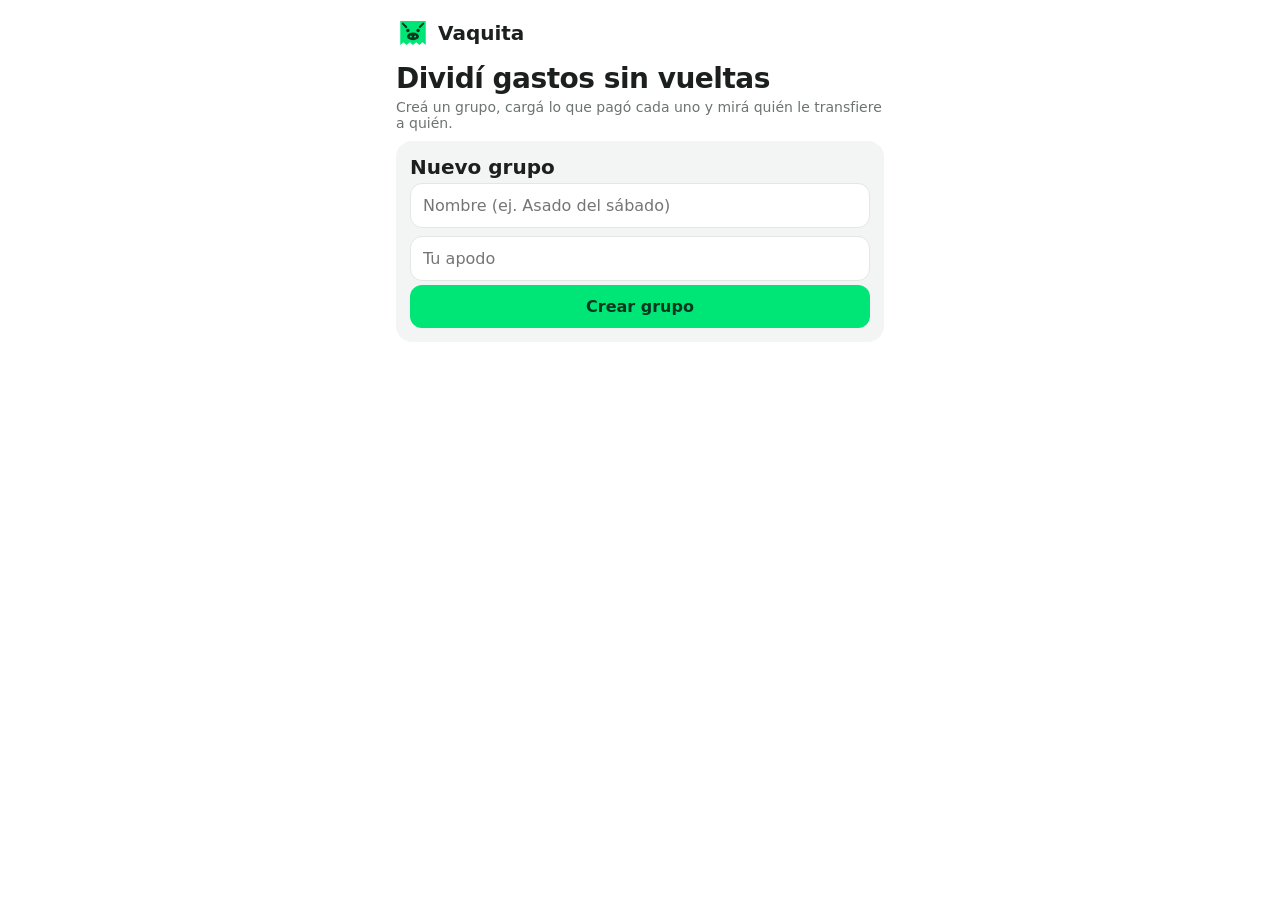
==== index.html @ e861946c "Add files via upload" ====
<!DOCTYPE html>
<html lang="es">
<head>
<meta charset="utf-8">
<meta name="viewport" content="width=device-width, initial-scale=1, viewport-fit=cover">
<title>Vaquita</title>
<link rel="stylesheet" href="css/style.css">

</head>
<body>
<div id="app"></div>
<script src="js/app.js"></script>
</body>
</html>
---- css/style.css ----
:root{--bg:#fff;--card:#f3f5f4;--tx:#1b1f1d;--mut:#6b746f;--pri:#00E676;--prx:#06371f;--neg:#d93b3b;--pos:#0a9a52;--line:#e2e6e4;box-sizing:border-box;padding-top:env(safe-area-inset-top,0px);padding-bottom:env(safe-area-inset-bottom,0px)}
@media (prefers-color-scheme:dark){:root:not([data-theme="light"]){--bg:#121212;--card:#1d1f1e;--tx:#f1f4f2;--mut:#98a29c;--neg:#ff6b6b;--pos:#00E676;--line:#2b2e2c}}
:root[data-theme="dark"]{--bg:#121212;--card:#1d1f1e;--tx:#f1f4f2;--mut:#98a29c;--neg:#ff6b6b;--pos:#00E676;--line:#2b2e2c}
*{box-sizing:border-box}
html,body{margin:0;background:var(--bg);color:var(--tx);font-family:"Nunito","Trebuchet MS",system-ui,sans-serif;font-size:16px}
#app{max-width:520px;margin:0 auto;padding:16px 16px 110px}
h1{font-size:28px;margin:8px 0 4px;letter-spacing:-.5px}
h2{font-size:20px;margin:0}
p{margin:0}.mut{color:var(--mut);font-size:14px}
.card{background:var(--card);border-radius:16px;padding:14px;margin:10px 0}
.row{display:flex;align-items:center;gap:10px}.sp{justify-content:space-between}.g1{flex:1;min-width:0}
input,select{width:100%;font:inherit;color:var(--tx);background:var(--bg);border:1.5px solid var(--line);border-radius:12px;padding:12px;margin:4px 0}
input:focus,select:focus,button:focus-visible{outline:2px solid var(--pri);outline-offset:1px}
button{font:inherit;cursor:pointer;border:0;border-radius:12px;padding:12px 16px;font-weight:700;color:var(--tx);background:var(--card)}
.pri{background:var(--pri);color:var(--prx)}.full{width:100%}
.ghost{background:none;color:var(--mut);padding:8px}
.tabs{display:flex;gap:6px;margin:12px 0;background:var(--card);padding:4px;border-radius:14px}
.tabs button{flex:1;background:none;padding:10px 4px}.tabs .on{background:var(--pri);color:var(--prx)}
.chips{display:flex;flex-wrap:wrap;gap:6px;margin:6px 0}
.chip{padding:8px 12px;border-radius:99px;border:1.5px solid var(--line);background:none;font-weight:600}
.chip.on{background:var(--pri);border-color:var(--pri);color:var(--prx)}
.amt{font-weight:800;white-space:nowrap}.pos{color:var(--pos)}.neg{color:var(--neg)}
.fab{position:fixed;left:50%;transform:translateX(-50%);bottom:calc(18px + env(safe-area-inset-bottom,0px));box-shadow:0 6px 20px rgba(0,230,118,.35);padding:15px 26px;border-radius:99px}
.sheet{position:fixed;inset:0;background:rgba(0,0,0,.5);z-index:5;display:flex;align-items:flex-end;justify-content:center}
.sheet>div{background:var(--bg);width:100%;max-width:520px;max-height:92%;overflow:auto;border-radius:22px 22px 0 0;padding:18px 16px calc(18px + env(safe-area-inset-bottom,0px))}
.toast{position:fixed;top:calc(14px + env(safe-area-inset-top,0px));left:50%;transform:translateX(-50%);background:var(--tx);color:var(--bg);padding:10px 16px;border-radius:99px;z-index:9;font-weight:700}
.logo{display:inline-flex;align-items:center;gap:8px;font-weight:800;font-size:20px}
.logo svg{width:34px;height:34px}
.item{border-top:1px dashed var(--line);padding-top:8px;margin-top:8px}
.x{color:var(--neg)}
.btnl{display:block;text-align:center;background:var(--card);border-radius:12px;padding:12px;font-weight:700;cursor:pointer;margin-bottom:6px;position:relative}
.btnl:focus-within{outline:2px solid var(--pri);outline-offset:1px}
.sr{position:absolute;opacity:0;width:1px;height:1px;overflow:hidden}
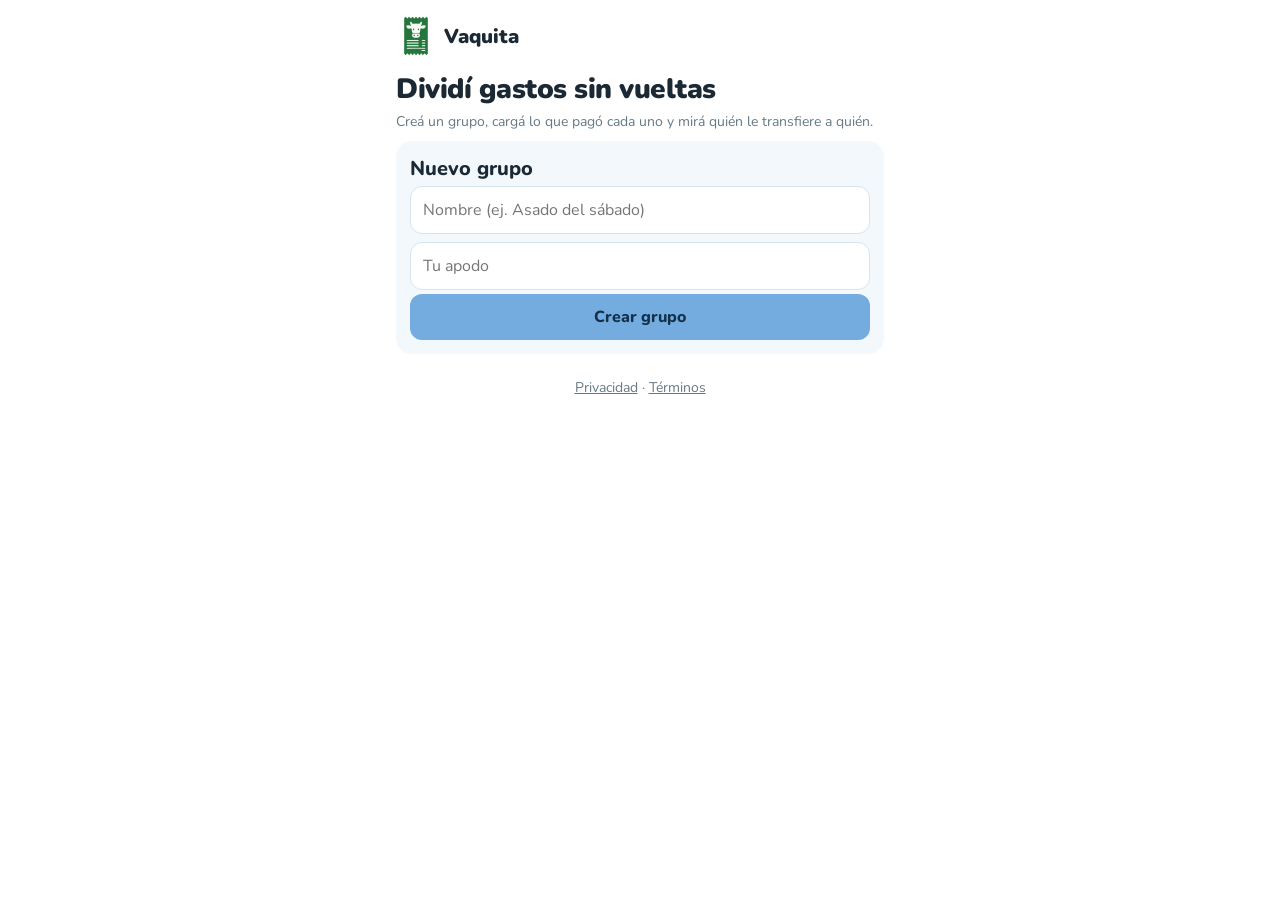
==== commit de5f3de1: "Update index.html" ====
--- a/index.html
+++ b/index.html
@@ -1,6 +1,14 @@
 <!DOCTYPE html>
 <html lang="es">
 <head>
+  <!-- Icono de la aplicación -->
+<link rel="icon" type="image/png" sizes="32x32" href="img/favicon.png">
+<link rel="apple-touch-icon" sizes="180x180" href="img/apple-touch-icon.png">
+
+<!-- Icono PWA -->
+<link rel="icon" type="image/png" sizes="192x192" href="img/icon-192.png">
+<link rel="icon" type="image/png" sizes="512x512" href="img/icon-512.png">
+<link rel="manifest" href="manifest.json">
 <meta charset="utf-8">
 <meta name="viewport" content="width=device-width, initial-scale=1, viewport-fit=cover">
 <title>Vaquita</title>
--- a/css/style.css
+++ b/css/style.css
@@ -1,33 +1,387 @@
-:root{--bg:#fff;--card:#f3f5f4;--tx:#1b1f1d;--mut:#6b746f;--pri:#00E676;--prx:#06371f;--neg:#d93b3b;--pos:#0a9a52;--line:#e2e6e4;box-sizing:border-box;padding-top:env(safe-area-inset-top,0px);padding-bottom:env(safe-area-inset-bottom,0px)}
-@media (prefers-color-scheme:dark){:root:not([data-theme="light"]){--bg:#121212;--card:#1d1f1e;--tx:#f1f4f2;--mut:#98a29c;--neg:#ff6b6b;--pos:#00E676;--line:#2b2e2c}}
-:root[data-theme="dark"]{--bg:#121212;--card:#1d1f1e;--tx:#f1f4f2;--mut:#98a29c;--neg:#ff6b6b;--pos:#00E676;--line:#2b2e2c}
-*{box-sizing:border-box}
-html,body{margin:0;background:var(--bg);color:var(--tx);font-family:"Nunito","Trebuchet MS",system-ui,sans-serif;font-size:16px}
-#app{max-width:520px;margin:0 auto;padding:16px 16px 110px}
-h1{font-size:28px;margin:8px 0 4px;letter-spacing:-.5px}
-h2{font-size:20px;margin:0}
-p{margin:0}.mut{color:var(--mut);font-size:14px}
-.card{background:var(--card);border-radius:16px;padding:14px;margin:10px 0}
-.row{display:flex;align-items:center;gap:10px}.sp{justify-content:space-between}.g1{flex:1;min-width:0}
-input,select{width:100%;font:inherit;color:var(--tx);background:var(--bg);border:1.5px solid var(--line);border-radius:12px;padding:12px;margin:4px 0}
-input:focus,select:focus,button:focus-visible{outline:2px solid var(--pri);outline-offset:1px}
-button{font:inherit;cursor:pointer;border:0;border-radius:12px;padding:12px 16px;font-weight:700;color:var(--tx);background:var(--card)}
-.pri{background:var(--pri);color:var(--prx)}.full{width:100%}
-.ghost{background:none;color:var(--mut);padding:8px}
-.tabs{display:flex;gap:6px;margin:12px 0;background:var(--card);padding:4px;border-radius:14px}
-.tabs button{flex:1;background:none;padding:10px 4px}.tabs .on{background:var(--pri);color:var(--prx)}
-.chips{display:flex;flex-wrap:wrap;gap:6px;margin:6px 0}
-.chip{padding:8px 12px;border-radius:99px;border:1.5px solid var(--line);background:none;font-weight:600}
-.chip.on{background:var(--pri);border-color:var(--pri);color:var(--prx)}
-.amt{font-weight:800;white-space:nowrap}.pos{color:var(--pos)}.neg{color:var(--neg)}
-.fab{position:fixed;left:50%;transform:translateX(-50%);bottom:calc(18px + env(safe-area-inset-bottom,0px));box-shadow:0 6px 20px rgba(0,230,118,.35);padding:15px 26px;border-radius:99px}
-.sheet{position:fixed;inset:0;background:rgba(0,0,0,.5);z-index:5;display:flex;align-items:flex-end;justify-content:center}
-.sheet>div{background:var(--bg);width:100%;max-width:520px;max-height:92%;overflow:auto;border-radius:22px 22px 0 0;padding:18px 16px calc(18px + env(safe-area-inset-bottom,0px))}
-.toast{position:fixed;top:calc(14px + env(safe-area-inset-top,0px));left:50%;transform:translateX(-50%);background:var(--tx);color:var(--bg);padding:10px 16px;border-radius:99px;z-index:9;font-weight:700}
-.logo{display:inline-flex;align-items:center;gap:8px;font-weight:800;font-size:20px}
-.logo svg{width:34px;height:34px}
-.item{border-top:1px dashed var(--line);padding-top:8px;margin-top:8px}
-.x{color:var(--neg)}
-.btnl{display:block;text-align:center;background:var(--card);border-radius:12px;padding:12px;font-weight:700;cursor:pointer;margin-bottom:6px;position:relative}
-.btnl:focus-within{outline:2px solid var(--pri);outline-offset:1px}
-.sr{position:absolute;opacity:0;width:1px;height:1px;overflow:hidden}
+@import url('https://fonts.googleapis.com/css2?family=Nunito:wght@400;500;600;700;800;900&display=swap');
+
+/* =========================================
+   VAQUITA — ESTILOS GENERALES
+   ========================================= */
+
+
+/* -----------------------------------------
+   1. COLORES Y TEMAS
+   ----------------------------------------- */
+
+:root {
+    /* Tema claro */
+    --bg: #FFFFFF;
+    --card: #F2F8FC;
+    --tx: #1B2935;
+    --mut: #667985;
+
+    /* Identidad visual: celeste argentino */
+    --pri: #74ACDF;
+    --prx: #12314A;
+
+    /* Estados */
+    --neg: #D93B3B;
+    --pos: #168653;
+
+    /* Bordes */
+    --line: #D6E5F0;
+
+    box-sizing: border-box;
+    padding-top: env(safe-area-inset-top, 0px);
+    padding-bottom: env(safe-area-inset-bottom, 0px);
+}
+
+/* Tema oscuro automático del dispositivo */
+@media (prefers-color-scheme: dark) {
+    :root:not([data-theme="light"]) {
+        --bg: #101B24;
+        --card: #1C2B37;
+        --tx: #F1F7FB;
+        --mut: #A4B5C1;
+
+        --pri: #74ACDF;
+        --prx: #102A40;
+
+        --neg: #FF6B6B;
+        --pos: #00D98B;
+
+        --line: #304553;
+    }
+}
+
+/* Tema oscuro seleccionado manualmente */
+:root[data-theme="dark"] {
+    --bg: #101B24;
+    --card: #1C2B37;
+    --tx: #F1F7FB;
+    --mut: #A4B5C1;
+
+    --pri: #74ACDF;
+    --prx: #102A40;
+
+    --neg: #FF6B6B;
+    --pos: #00D98B;
+
+    --line: #304553;
+}
+
+
+/* -----------------------------------------
+   2. CONFIGURACIÓN GENERAL
+   ----------------------------------------- */
+
+* {
+    box-sizing: border-box;
+}
+
+html,
+body {
+    margin: 0;
+    background: var(--bg);
+    color: var(--tx);
+    font-family: "Nunito", "Trebuchet MS", system-ui, sans-serif;
+    font-size: 16px;
+}
+
+#app {
+    max-width: 520px;
+    margin: 0 auto;
+    padding: 16px 16px 110px;
+}
+
+
+/* -----------------------------------------
+   3. TIPOGRAFÍA Y TEXTOS
+   ----------------------------------------- */
+
+h1 {
+    font-size: 28px;
+    margin: 8px 0 4px;
+    letter-spacing: -0.5px;
+    font-weight: 900;
+}
+
+h2 {
+    font-size: 20px;
+    margin: 0;
+    font-weight: 800;
+}
+
+p {
+    margin: 0;
+}
+
+.mut {
+    color: var(--mut);
+    font-size: 14px;
+}
+
+
+/* -----------------------------------------
+   4. TARJETAS Y CONTENEDORES
+   ----------------------------------------- */
+
+.card {
+    background: var(--card);
+    border-radius: 16px;
+    padding: 14px;
+    margin: 10px 0;
+}
+
+.row {
+    display: flex;
+    align-items: center;
+    gap: 10px;
+}
+
+.sp {
+    justify-content: space-between;
+}
+
+.g1 {
+    flex: 1;
+    min-width: 0;
+}
+
+
+/* -----------------------------------------
+   5. CAMPOS Y FORMULARIOS
+   ----------------------------------------- */
+
+input,
+select {
+    width: 100%;
+    font: inherit;
+    color: var(--tx);
+    background: var(--bg);
+    border: 1.5px solid var(--line);
+    border-radius: 12px;
+    padding: 12px;
+    margin: 4px 0;
+}
+
+input:focus,
+select:focus,
+button:focus-visible {
+    outline: 2px solid var(--pri);
+    outline-offset: 1px;
+}
+
+
+/* -----------------------------------------
+   6. BOTONES
+   ----------------------------------------- */
+
+button {
+    font: inherit;
+    cursor: pointer;
+    border: 0;
+    border-radius: 12px;
+    padding: 12px 16px;
+    font-weight: 800;
+    color: var(--tx);
+    background: var(--card);
+}
+
+/* Botón principal */
+.pri {
+    background: var(--pri);
+    color: var(--prx);
+}
+
+/* Botón de ancho completo */
+.full {
+    width: 100%;
+}
+
+/* Botón secundario o discreto */
+.ghost {
+    background: none;
+    color: var(--mut);
+    padding: 8px;
+}
+
+/* Botón flotante para agregar gastos */
+.fab {
+    position: fixed;
+    left: 50%;
+    transform: translateX(-50%);
+    bottom: calc(18px + env(safe-area-inset-bottom, 0px));
+    box-shadow: 0 6px 20px rgba(116, 172, 223, 0.40);
+    padding: 15px 26px;
+    border-radius: 99px;
+}
+
+
+/* -----------------------------------------
+   7. PESTAÑAS DE NAVEGACIÓN
+   ----------------------------------------- */
+
+.tabs {
+    display: flex;
+    gap: 6px;
+    margin: 12px 0;
+    background: var(--card);
+    padding: 4px;
+    border-radius: 14px;
+}
+
+.tabs button {
+    flex: 1;
+    background: none;
+    padding: 10px 4px;
+}
+
+.tabs .on {
+    background: var(--pri);
+    color: var(--prx);
+}
+
+
+/* -----------------------------------------
+   8. ETIQUETAS Y FILTROS
+   ----------------------------------------- */
+
+.chips {
+    display: flex;
+    flex-wrap: wrap;
+    gap: 6px;
+    margin: 6px 0;
+}
+
+.chip {
+    padding: 8px 12px;
+    border-radius: 99px;
+    border: 1.5px solid var(--line);
+    background: none;
+    font-weight: 700;
+}
+
+.chip.on {
+    background: var(--pri);
+    border-color: var(--pri);
+    color: var(--prx);
+}
+
+
+/* -----------------------------------------
+   9. IMPORTES Y ESTADOS
+   ----------------------------------------- */
+
+.amt {
+    font-weight: 900;
+    white-space: nowrap;
+}
+
+.pos {
+    color: var(--pos);
+}
+
+.neg,
+.x {
+    color: var(--neg);
+}
+
+
+/* -----------------------------------------
+   10. VENTANAS EMERGENTES
+   ----------------------------------------- */
+
+.sheet {
+    position: fixed;
+    inset: 0;
+    background: rgba(0, 0, 0, 0.5);
+    z-index: 5;
+    display: flex;
+    align-items: flex-end;
+    justify-content: center;
+}
+
+.sheet > div {
+    background: var(--bg);
+    width: 100%;
+    max-width: 520px;
+    max-height: 92%;
+    overflow: auto;
+    border-radius: 22px 22px 0 0;
+    padding: 18px 16px calc(18px + env(safe-area-inset-bottom, 0px));
+}
+
+
+/* -----------------------------------------
+   11. MENSAJES TEMPORALES
+   ----------------------------------------- */
+
+.toast {
+    position: fixed;
+    top: calc(14px + env(safe-area-inset-top, 0px));
+    left: 50%;
+    transform: translateX(-50%);
+    background: var(--tx);
+    color: var(--bg);
+    padding: 10px 16px;
+    border-radius: 99px;
+    z-index: 9;
+    font-weight: 800;
+}
+
+
+/* -----------------------------------------
+   12. LOGO
+   ----------------------------------------- */
+
+.logo {
+    display: inline-flex;
+    align-items: center;
+    gap: 8px;
+    font-weight: 900;
+    font-size: 20px;
+}
+
+.logo svg {
+    width: 34px;
+    height: 34px;
+}
+
+
+/* -----------------------------------------
+   13. ELEMENTOS DE LISTAS
+   ----------------------------------------- */
+
+.item {
+    border-top: 1px dashed var(--line);
+    padding-top: 8px;
+    margin-top: 8px;
+}
+
+
+/* -----------------------------------------
+   14. BOTONES CON IMÁGENES Y ARCHIVOS
+   ----------------------------------------- */
+
+.btnl {
+    display: block;
+    text-align: center;
+    background: var(--card);
+    border-radius: 12px;
+    padding: 12px;
+    font-weight: 800;
+    cursor: pointer;
+    margin-bottom: 6px;
+    position: relative;
+}
+
+.btnl:focus-within {
+    outline: 2px solid var(--pri);
+    outline-offset: 1px;
+}
+
+/* Campo de archivo visualmente oculto */
+.sr {
+    position: absolute;
+    opacity: 0;
+    width: 1px;
+    height: 1px;
+    overflow: hidden;
+}
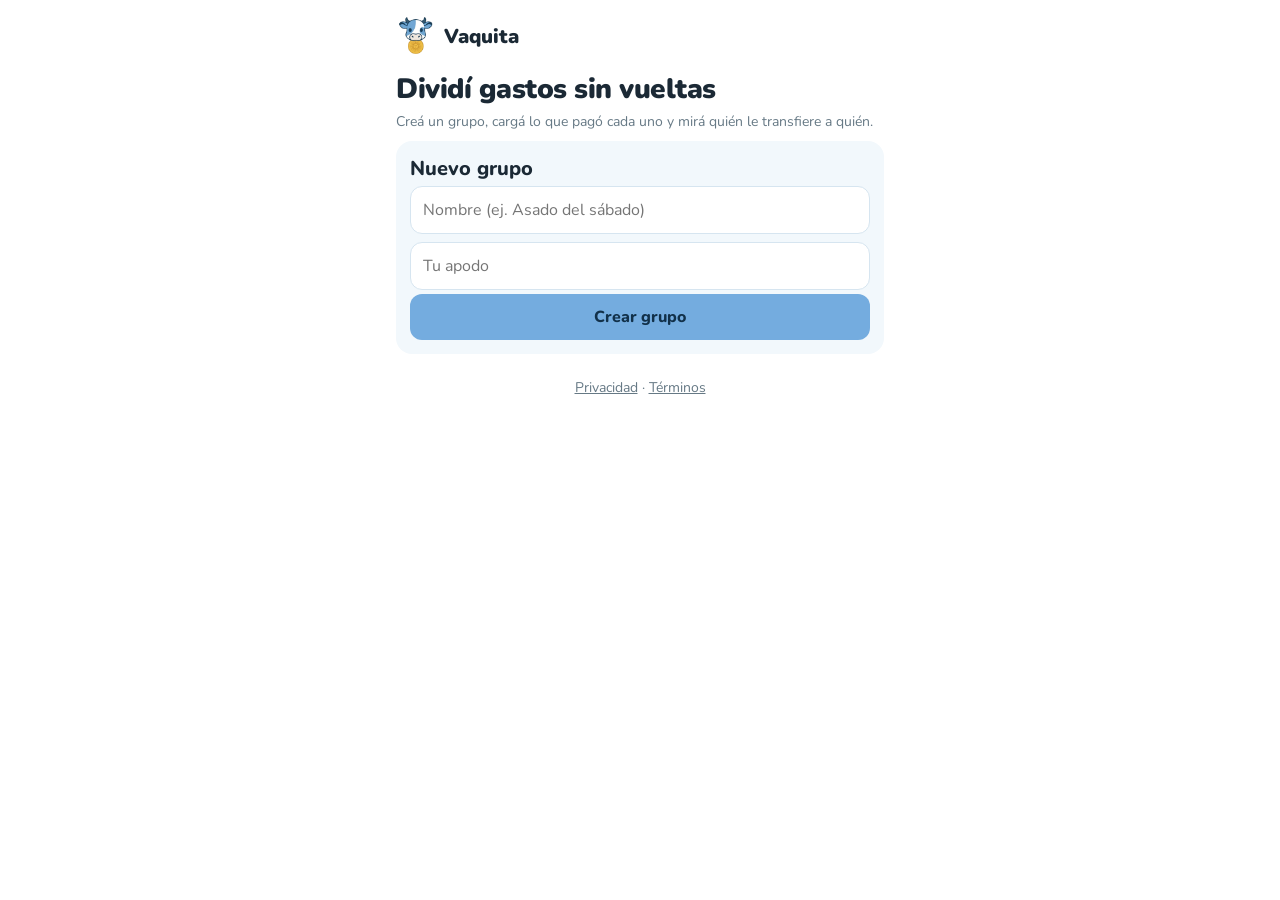
==== commit b44a2033: "Update index.html" ====
--- a/index.html
+++ b/index.html
@@ -2,18 +2,22 @@
 <html lang="es">
 <head>
   <!-- Icono de la aplicación -->
-<link rel="icon" type="image/png" sizes="32x32" href="img/favicon.png">
-<link rel="apple-touch-icon" sizes="180x180" href="img/apple-touch-icon.png">
+<link rel="icon" type="image/png" sizes="32x32" href="img/imgfavicon.png">
+<link rel="apple-touch-icon" sizes="180x180" href="img/imgapple-touch-icon.png">
 
 <!-- Icono PWA -->
-<link rel="icon" type="image/png" sizes="192x192" href="img/icon-192.png">
-<link rel="icon" type="image/png" sizes="512x512" href="img/icon-512.png">
+<link rel="icon" type="image/png" sizes="192x192" href="img/imgicon-192.png">
+<link rel="icon" type="image/png" sizes="512x512" href="img/imgicon-512.png">
 <link rel="manifest" href="manifest.json">
 <meta charset="utf-8">
 <meta name="viewport" content="width=device-width, initial-scale=1, viewport-fit=cover">
 <title>Vaquita</title>
 <link rel="stylesheet" href="css/style.css">
 
+ <!-- GOOGLE ADSENSE --> 
+<script async src="https://pagead2.googlesyndication.com/pagead/js/adsbygoogle.js?client=ca-pub-6028312102974841"
+     crossorigin="anonymous"></script>
+  
 </head>
 <body>
 <div id="app"></div>
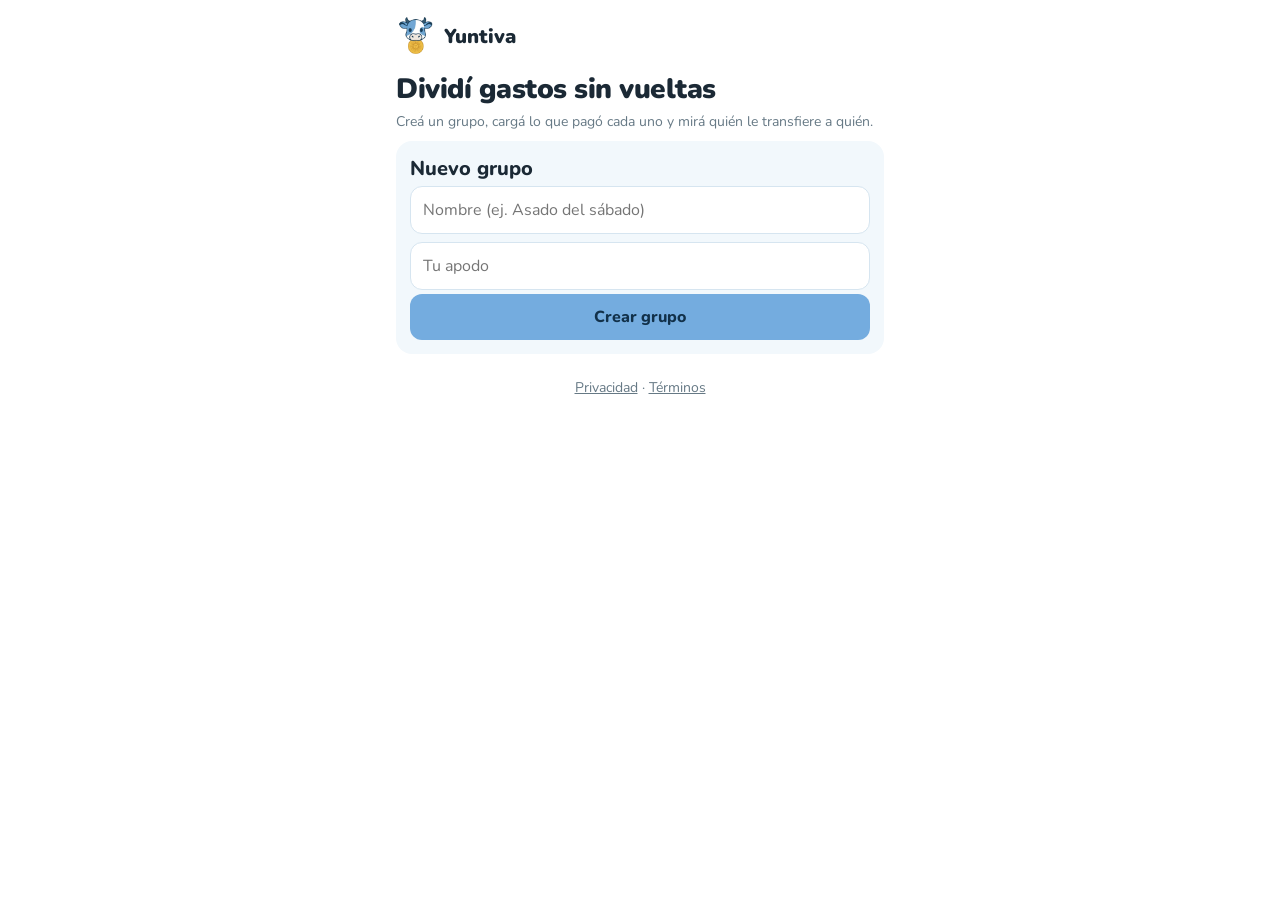
==== commit 8f661f19: "Cambio de nombre" ====
--- a/index.html
+++ b/index.html
@@ -11,7 +11,7 @@
 <link rel="manifest" href="manifest.json">
 <meta charset="utf-8">
 <meta name="viewport" content="width=device-width, initial-scale=1, viewport-fit=cover">
-<title>Vaquita</title>
+<title>Yuntiva</title>
 <link rel="stylesheet" href="css/style.css">
 
  <!-- GOOGLE ADSENSE --> 
--- a/css/style.css
+++ b/css/style.css
@@ -1,7 +1,7 @@
 @import url('https://fonts.googleapis.com/css2?family=Nunito:wght@400;500;600;700;800;900&display=swap');
 
 /* =========================================
-   VAQUITA — ESTILOS GENERALES
+   YUNTIVA — ESTILOS GENERALES
    ========================================= */
 
 
@@ -385,3 +385,110 @@
     height: 1px;
     overflow: hidden;
 }
+
+/* CARTEL PERSONALIZADO PARA ELIMINAR GRUPOS */
+
+.confirm-overlay {
+  position: fixed;
+  inset: 0;
+  z-index: 100000;
+  background: rgba(10, 25, 40, 0.65);
+  display: flex;
+  align-items: center;
+  justify-content: center;
+  padding: 20px;
+  backdrop-filter: blur(3px);
+}
+
+.confirm-box {
+  width: 100%;
+  max-width: 360px;
+  box-sizing: border-box;
+  background: #ffffff;
+  color: #12314A;
+  border-radius: 20px;
+  padding: 26px 22px 20px;
+  text-align: center;
+  box-shadow: 0 16px 50px rgba(0, 0, 0, 0.25);
+  animation: confirmAppear 0.18s ease-out;
+}
+
+.confirm-icon {
+  width: 56px;
+  height: 56px;
+  margin: 0 auto 14px;
+  display: flex;
+  align-items: center;
+  justify-content: center;
+  border-radius: 50%;
+  background: #fff0ed;
+  font-size: 25px;
+}
+
+.confirm-box h2 {
+  margin: 0 0 12px;
+  color: #12314A;
+  font-size: 22px;
+}
+
+.confirm-question {
+  margin: 0 0 7px;
+  color: #526575;
+  font-size: 15px;
+}
+
+.confirm-name {
+  margin: 0 0 14px;
+  color: #12314A;
+  font-size: 18px;
+  font-weight: 800;
+  overflow-wrap: anywhere;
+}
+
+.confirm-warning {
+  margin: 0 0 22px;
+  color: #788795;
+  font-size: 13px;
+  line-height: 1.5;
+}
+
+.confirm-actions {
+  display: flex;
+  gap: 10px;
+}
+
+.confirm-actions button {
+  flex: 1;
+  min-width: 0;
+  padding: 12px 8px;
+  border: 0;
+  border-radius: 11px;
+  font-size: 14px;
+  font-weight: 700;
+  cursor: pointer;
+}
+
+.confirm-cancel {
+  background: #edf3f7;
+  color: #12314A;
+}
+
+.confirm-delete {
+  background: #c94242;
+  color: white;
+}
+
+.confirm-actions button:active {
+  transform: scale(0.97);
+}
+
+@keyframes confirmAppear {
+  from {
+    opacity: 0;
+    transform: translateY(8px) scale(0.97);
+  }
+  to {
+    opacity: 1;
+    transform: translateY(0) scale(1);
+  }
+}
